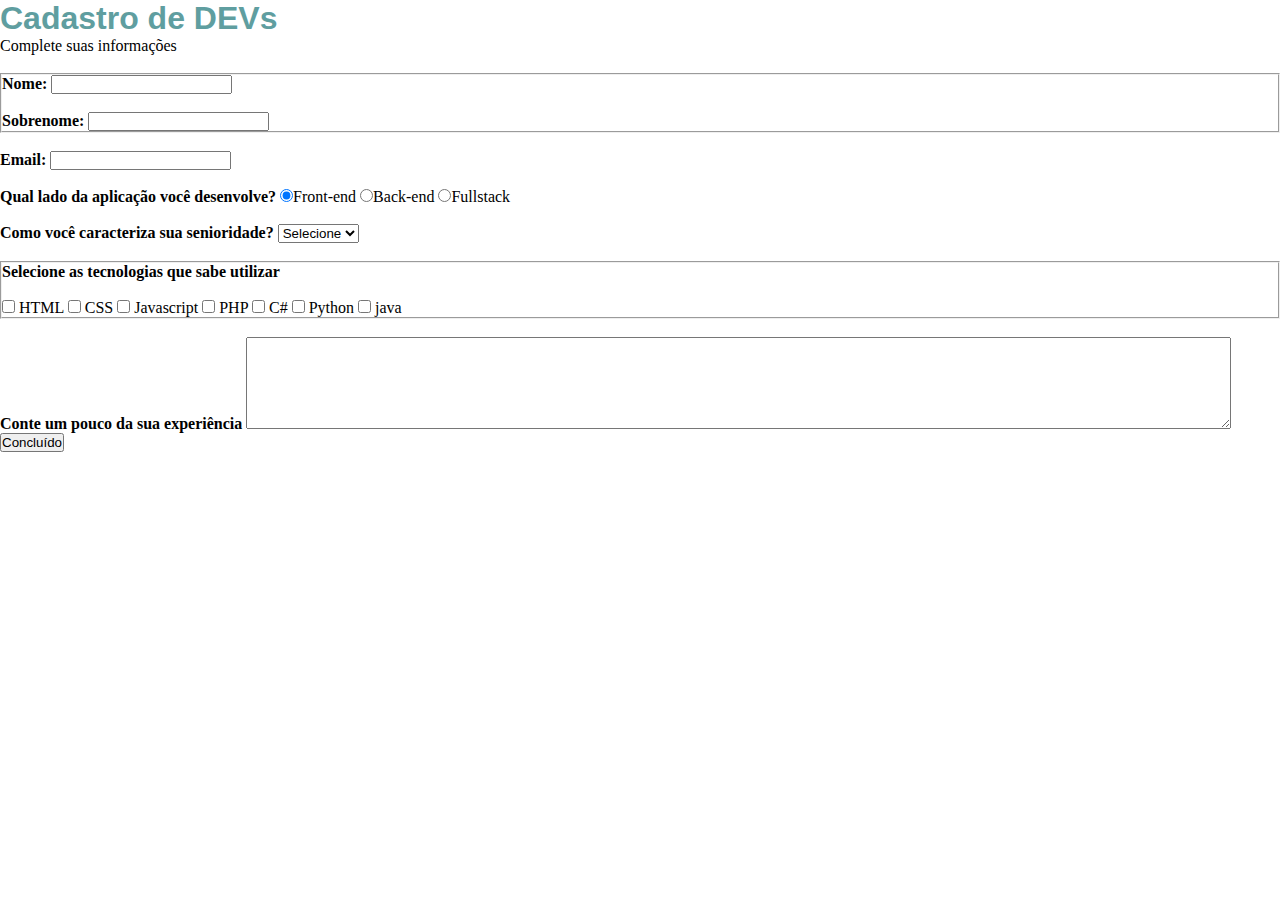
==== formulário.html @ 7fe31552 "first commit" ====
<!DOCTYPE html>
<html lang="pt-br">
<head>
    <meta charset="UTF-8">
    <meta name="viewport" content="width=device-width, initial-scale=1.0">
    <title>Cadastro</title>
    <link rel="stylesheet" href="formulário.css" media="screen">
</head>
<body>
    <div class="campo">
        <h1 id="titulo">Cadastro de DEVs</h1>
        <p id="subtitulo">Complete suas informações</p>
        <br>
    </div>
    <form action="">
        <fieldset class="grupo">
            <div class="campo">
                <label for="nome"><strong>Nome: </strong></label>
                <input type="text" name="nome" id="nome" required>
                <br><br>
            </div>
            <div class="campo">
                <label for="sobrenome"><strong>Sobrenome: </strong></label>
                <input type="text" name="sobrenome" id="sobrenome" required>
            </div>
        </fieldset>
        <div class="campo">
            <br>
            <label for="email"><strong>Email: </strong></label>
            <input type="email" name="email" id="email" required>
        </div>
        <div class="campo">
            <br>
            <label><strong>Qual lado da aplicação você desenvolve?</strong></label>
            <label>
                <input type="radio" name="devweb" value="frontend" checked>Front-end
            </label>
            <label>
                <input type="radio" name="devweb" value="backend">Back-end
            </label>
            <label>
                <input type="radio" name="devweb" value="fullstck">Fullstack
            </label>
        </div>
        <div class="campo">
            <br>
            <label for="senioridade"><strong>Como você caracteriza sua senioridade?</strong></label>
            <select id="senioridade">
                <option value="" selected disabled>Selecione</option>
                <option>Junior</option>
                <option>Pleno</option>
                <option>Senior</option>
            </select>
            <br><br>
        </div>
        <fieldset class="grupo">
        
            <div class="campo">
                <label><strong>Selecione as tecnologias que sabe utilizar</strong></label><br><br>
                <input type="checkbox" name="tecnologia1" name="tecnologia1" value="HTML">
                <label for="tecnologia1">HTML</label>
                <input type="checkbox" name="tecnologia2" name="tecnologia2" value="CSS">
                <label for="tecnologia2">CSS</label>
                <input type="checkbox" name="tecnologia3" name="tecnologia3" value="js">
                <label for="tecnologia3">Javascript</label>
                <input type="checkbox" name="tecnologia4" name="tecnologia4" value="php">
                <label for="tecnologia4">PHP</label>
                <input type="checkbox" name="tecnologia5" name="tecnologia5" value="c#">
                <label for="tecnologia5">C#</label>
                <input type="checkbox" name="tecnologia6" name="tecnologia6" value="python">
                <label for="tecnologia6">Python</label>
                <input type="checkbox" name="tecnologia7" name="tecnologia7" value="java">
                <label for="tecnologia7">java</label>
            </div>
        </fieldset>
        <div class="campo">
            <br>
            <label><strong>Conte um pouco da sua experiência</strong></label>
            <textarea rows="6" style="width: 26cm" id="experiência" name="experiencia"></textarea>
        </div>
        <button class="botao" type="submit">Concluído</button>
    </form>
</body>
</html>
---- formulário.css ----
*{
    margin: 0;
    padding: 0;
}
#titulo{
    font-family: 'Segoe UI', Tahoma, Geneva, Verdana, sans-serif;
    color: cadetblue;
    margin-left: ;
}
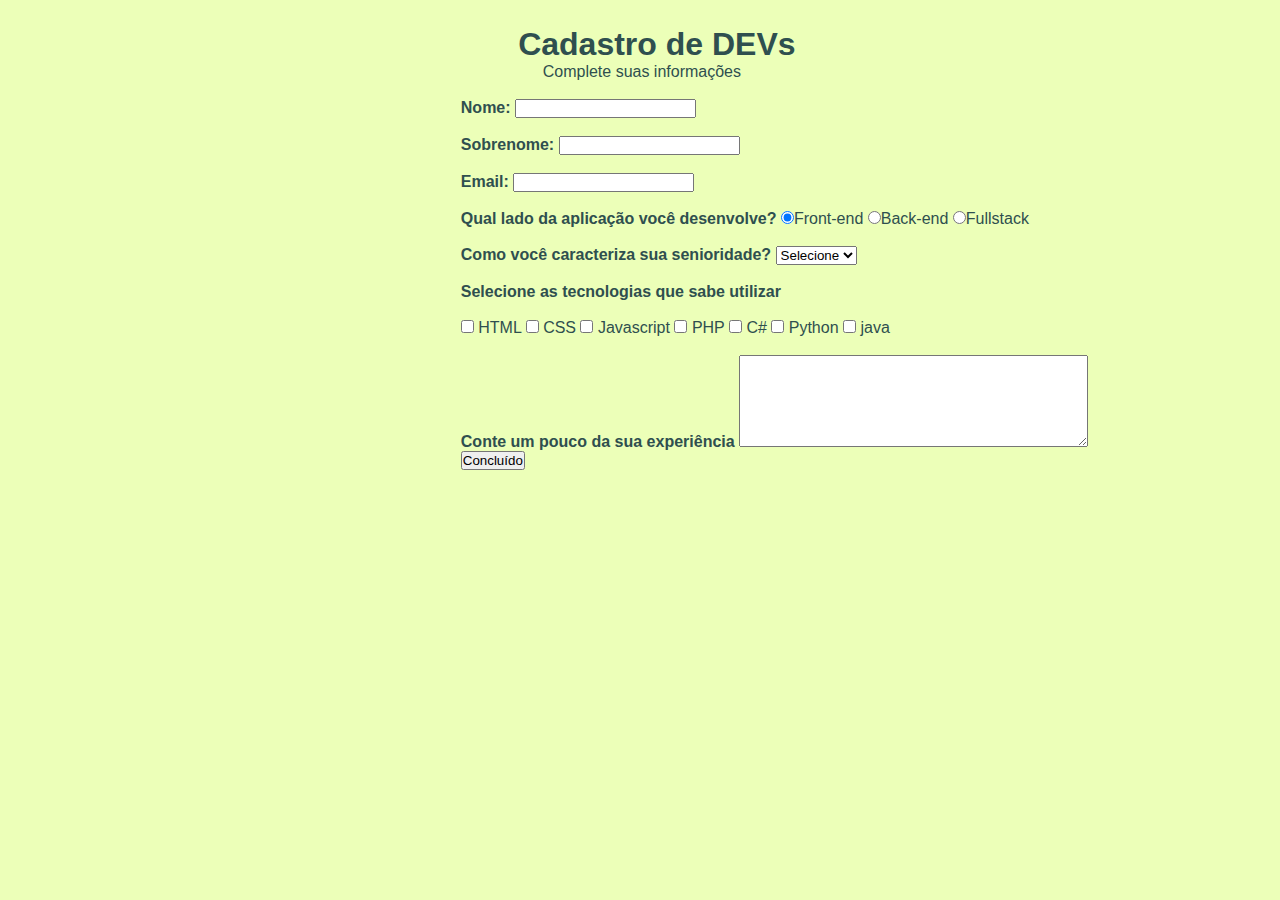
==== commit d3f0c4ad: "first commit" ====
--- a/formulário.html
+++ b/formulário.html
@@ -76,7 +76,7 @@
         <div class="campo">
             <br>
             <label><strong>Conte um pouco da sua experiência</strong></label>
-            <textarea rows="6" style="width: 26cm" id="experiência" name="experiencia"></textarea>
+            <textarea rows="6" style="width: 26em" id="experiência" name="experiencia"></textarea>
         </div>
         <button class="botao" type="submit">Concluído</button>
     </form>
--- a/formulário.css
+++ b/formulário.css
@@ -4,6 +4,23 @@
 }
 #titulo{
     font-family: 'Segoe UI', Tahoma, Geneva, Verdana, sans-serif;
-    color: cadetblue;
-    margin-left: ;
+    color: darkslategray;
+    margin-left: 7%;
+}
+#subtitulo{
+    font-family: 'Segoe UI', Tahoma, Geneva, Verdana, sans-serif;
+    color: darkslategrey;
+    margin-left: 10%;
+}
+fieldset{
+    border: 0;
+}
+body{
+    background-color: rgb(236, 255, 184);
+    font-family: 'Segoe UI', Tahoma, Geneva, Verdana, sans-serif;
+    font-size: 1em;
+    color: darkslategrey;
+    margin-left: 36%;
+    margin-top: 2%;
+    justify-content: center;
 }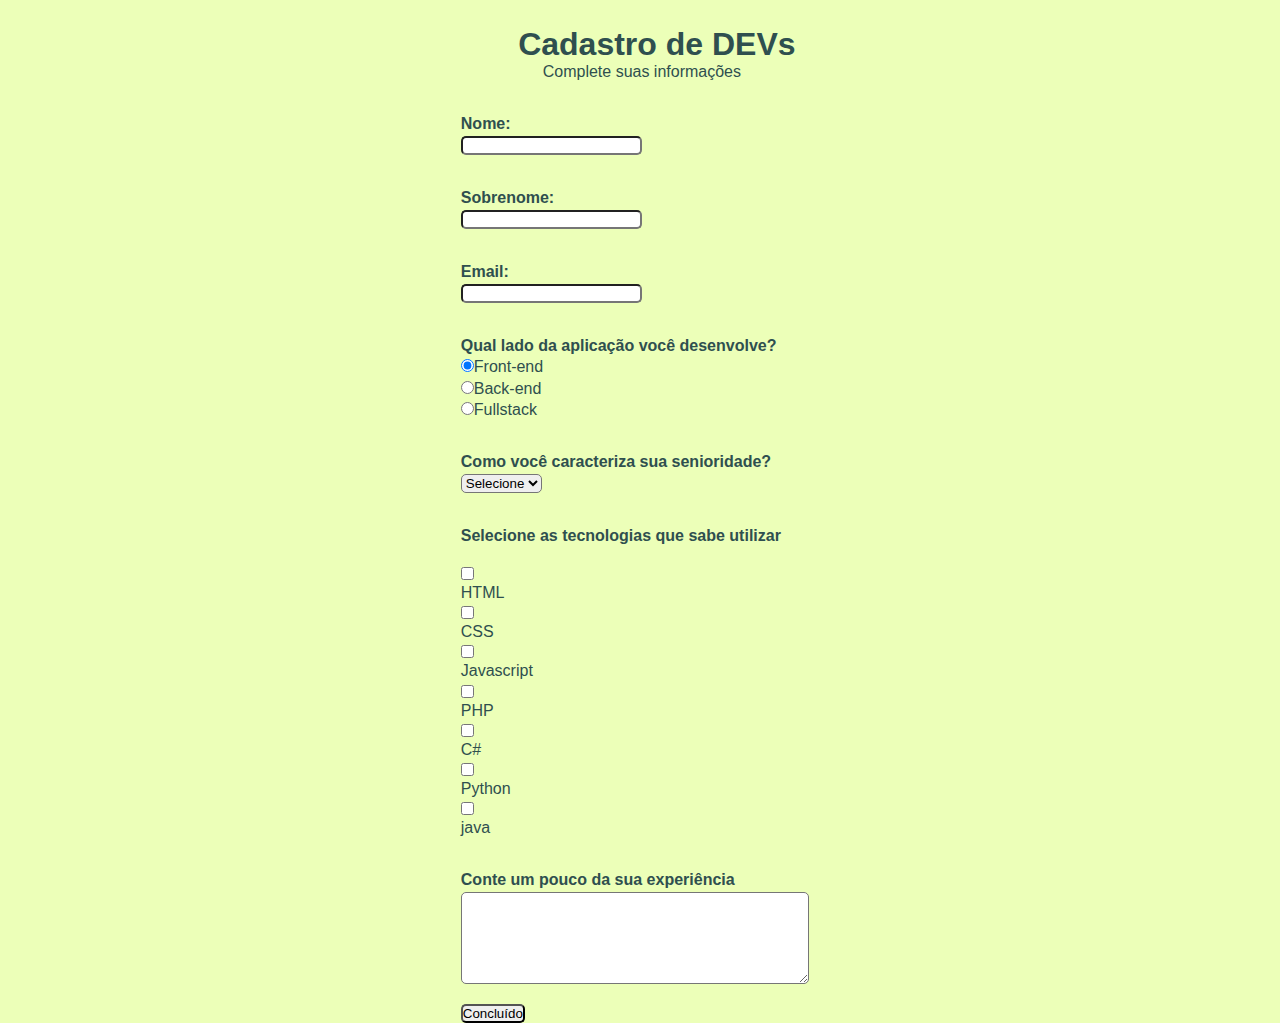
==== commit 2e3c9481: "first commit" ====
--- a/formulário.html
+++ b/formulário.html
@@ -56,7 +56,7 @@
         <fieldset class="grupo">
         
             <div class="campo">
-                <label><strong>Selecione as tecnologias que sabe utilizar</strong></label><br><br>
+                <label><strong>Selecione as tecnologias que sabe utilizar</strong></label><br>
                 <input type="checkbox" name="tecnologia1" name="tecnologia1" value="HTML">
                 <label for="tecnologia1">HTML</label>
                 <input type="checkbox" name="tecnologia2" name="tecnologia2" value="CSS">
--- a/formulário.css
+++ b/formulário.css
@@ -23,4 +23,15 @@
     margin-left: 36%;
     margin-top: 2%;
     justify-content: center;
+}
+input, select, textarea, button{
+    border-radius: 5px;
+}
+.campo{
+    margin-bottom: 1em;
+}
+.campo label{
+    margin-bottom: 0.2em;
+    color: darkslategray;
+    display: block;
 }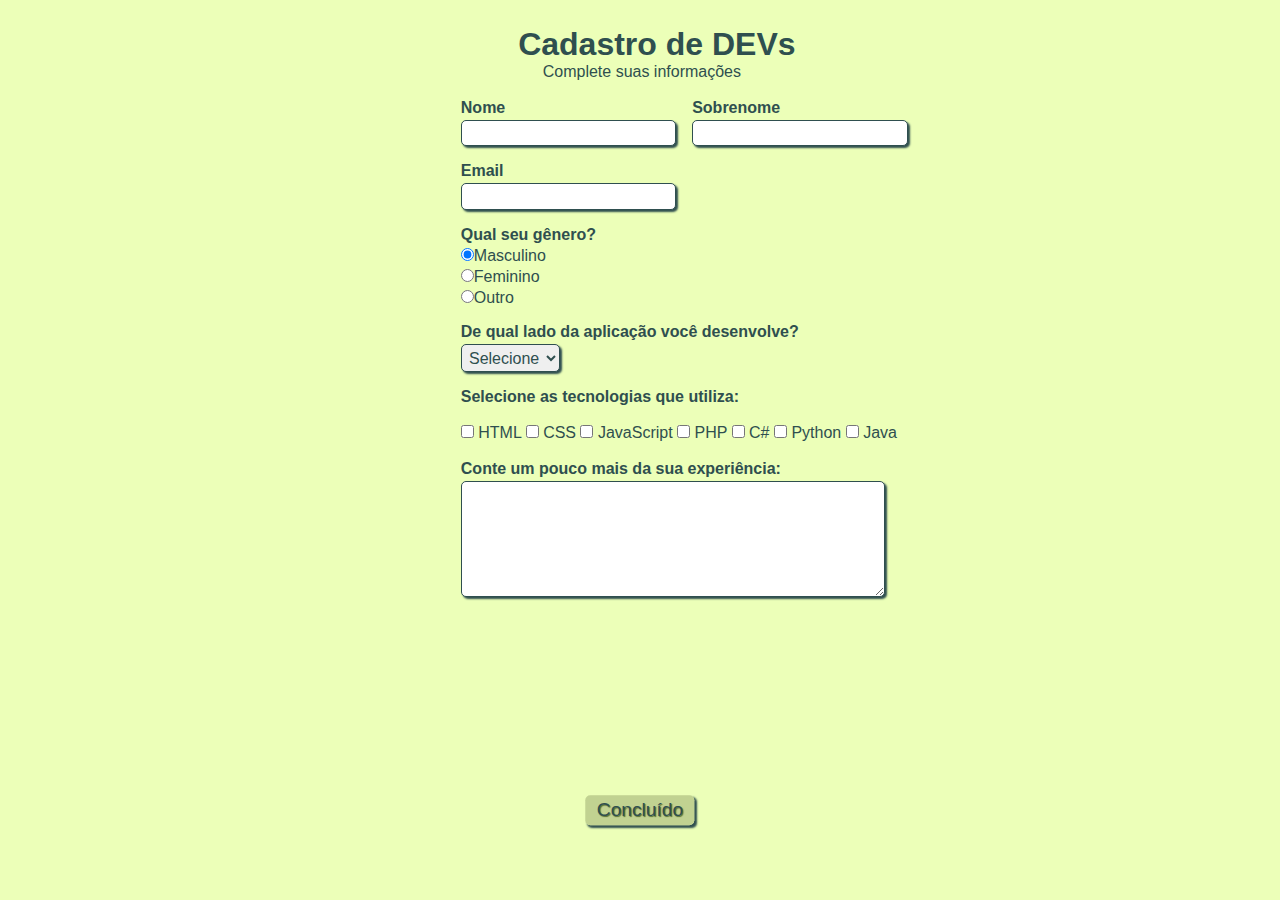
==== commit e6964aae: "first commit" ====
--- a/formulário.html
+++ b/formulário.html
@@ -1,84 +1,84 @@
-<!DOCTYPE html>
-<html lang="pt-br">
-<head>
-    <meta charset="UTF-8">
-    <meta name="viewport" content="width=device-width, initial-scale=1.0">
-    <title>Cadastro</title>
-    <link rel="stylesheet" href="formulário.css" media="screen">
-</head>
-<body>
-    <div class="campo">
-        <h1 id="titulo">Cadastro de DEVs</h1>
-        <p id="subtitulo">Complete suas informações</p>
-        <br>
-    </div>
-    <form action="">
-        <fieldset class="grupo">
+<!doctype html>
+<html>
+    <head>
+        <meta charset="utf-8">
+        <meta name="viewport" content="width=device-width, initial-scale=1, shrink-to-fit=no">
+        <link rel="stylesheet" href="formulário.css">
+        <title>Cadastro</title>
+    </head>
+    <body>  
+        <div>
+            <h1 id="titulo">Cadastro de DEVs</h1>
+            <p id="subtitulo">Complete suas informações</p>
+            <br>
+        </div>
+        <form>
+
+            <fieldset class="grupo">
+    
+                <div class="campo">
+                    <label for="nome"><strong>Nome</strong></label>
+                    <input type="text" name="nome" id="nome" required>
+                </div>
+                <div class="campo">
+                    <label for="sobrenome"><strong>Sobrenome</strong></label>
+                    <input type="text" name="sobrenome" id="sobrenome" required>
+                </div>
+            </fieldset> 
             <div class="campo">
-                <label for="nome"><strong>Nome: </strong></label>
-                <input type="text" name="nome" id="nome" required>
-                <br><br>
+                <label for="email"><strong>Email</strong></label>
+                <input type="email" name="email" id="email" required>
             </div>
             <div class="campo">
-                <label for="sobrenome"><strong>Sobrenome: </strong></label>
-                <input type="text" name="sobrenome" id="sobrenome" required>
+                <label><strong>Qual seu gênero?</strong></label>
+                <label>
+                    <input type="radio" name="devweb" value="frontend" checked>Masculino
+                </label>
+                <label>
+                    <input type="radio" name="devweb" value="backend">Feminino
+                </label>
+                <label>
+                    <input type="radio" name="devweb" value="fullstack">Outro
+                </label>
             </div>
-        </fieldset>
-        <div class="campo">
-            <br>
-            <label for="email"><strong>Email: </strong></label>
-            <input type="email" name="email" id="email" required>
-        </div>
-        <div class="campo">
-            <br>
-            <label><strong>Qual lado da aplicação você desenvolve?</strong></label>
-            <label>
-                <input type="radio" name="devweb" value="frontend" checked>Front-end
-            </label>
-            <label>
-                <input type="radio" name="devweb" value="backend">Back-end
-            </label>
-            <label>
-                <input type="radio" name="devweb" value="fullstck">Fullstack
-            </label>
-        </div>
-        <div class="campo">
-            <br>
-            <label for="senioridade"><strong>Como você caracteriza sua senioridade?</strong></label>
-            <select id="senioridade">
-                <option value="" selected disabled>Selecione</option>
-                <option>Junior</option>
-                <option>Pleno</option>
-                <option>Senior</option>
-            </select>
-            <br><br>
-        </div>
-        <fieldset class="grupo">
-        
             <div class="campo">
-                <label><strong>Selecione as tecnologias que sabe utilizar</strong></label><br>
-                <input type="checkbox" name="tecnologia1" name="tecnologia1" value="HTML">
-                <label for="tecnologia1">HTML</label>
-                <input type="checkbox" name="tecnologia2" name="tecnologia2" value="CSS">
-                <label for="tecnologia2">CSS</label>
-                <input type="checkbox" name="tecnologia3" name="tecnologia3" value="js">
-                <label for="tecnologia3">Javascript</label>
-                <input type="checkbox" name="tecnologia4" name="tecnologia4" value="php">
-                <label for="tecnologia4">PHP</label>
-                <input type="checkbox" name="tecnologia5" name="tecnologia5" value="c#">
-                <label for="tecnologia5">C#</label>
-                <input type="checkbox" name="tecnologia6" name="tecnologia6" value="python">
-                <label for="tecnologia6">Python</label>
-                <input type="checkbox" name="tecnologia7" name="tecnologia7" value="java">
-                <label for="tecnologia7">java</label>
+                <label for="senioridade"><strong>De qual lado da aplicação você desenvolve?</strong></label>
+                <select id="senioridade" required>
+                  <option selected disabled value="">Selecione</option>
+                  <option>Front-end</option>
+                  <option>Back-end</option>
+                  <option>Fullstack</option>
+                </select>
             </div>
-        </fieldset>
-        <div class="campo">
-            <br>
-            <label><strong>Conte um pouco da sua experiência</strong></label>
-            <textarea rows="6" style="width: 26em" id="experiência" name="experiencia"></textarea>
-        </div>
-        <button class="botao" type="submit">Concluído</button>
-    </form>
-</body>
-</html>+
+            <fieldset class="grupo">
+                <div id="check">
+                    <label><strong>Selecione as tecnologias que utiliza:</strong></label><br><br>
+                    <input type="checkbox" id="tecnologia1" name="tecnologia1" value="HTML">
+                    <label for="tecnologia1"> HTML</label>
+                    <input type="checkbox" id="tecnologia2" name="tecnologia2" value="CSS">
+                    <label for="tecnologia2"> CSS</label>
+                    <input type="checkbox" id="tecnologia3" name="tecnologia3" value="JavaScript">
+                    <label for="tecnologia3"> JavaScript</label>
+                    <input type="checkbox" id="tecnologia4" name="tecnologia4" value="PHP">
+                    <label for="tecnologia4"> PHP</label>
+                    <input type="checkbox" id="tecnologia5" name="tecnologia5" value="C#">
+                    <label for="tecnologia5"> C#</label>
+                    <input type="checkbox" id="tecnologia6" name="tecnologia6" value="Python">
+                    <label for="tecnologia6"> Python</label>
+                    <input type="checkbox" id="tecnologia7" name="tecnologia7" value="Java">
+                    <label for="tecnologia7"> Java</label>
+                </div>
+            </fieldset>
+            <div class="campo">
+                <br>
+                <label for="experiencia"><strong>Conte um pouco mais da sua experiência: </strong></label>
+                <textarea rows="6" style="width: 26em" id="experiencia" name="experiencia"></textarea>
+            </div>
+            <button class="botao" type="submit" onsubmit="">Concluído</button>            
+
+        </form>
+
+    </body>
+
+</html>
--- a/formulário.css
+++ b/formulário.css
@@ -12,6 +12,9 @@
     color: darkslategrey;
     margin-left: 10%;
 }
+#check {
+    display: inline-block;
+}
 fieldset{
     border: 0;
 }
@@ -25,7 +28,16 @@
     justify-content: center;
 }
 input, select, textarea, button{
+    font-family: 'Segoe UI', Tahoma, Geneva, Verdana, sans-serif;
+    font-size: 1em;
+    color: darkslategray;
     border-radius: 5px;
+}
+.grupo:before, .grupo:after {
+    display: table;
+}
+.grupo:after {
+    clear: both;
 }
 .campo{
     margin-bottom: 1em;
@@ -34,4 +46,44 @@
     margin-bottom: 0.2em;
     color: darkslategray;
     display: block;
+}
+fieldset.grupo .campo{
+    float: left;
+    margin-right: 1em;
+}
+.campo input[type="text"], .campo input[type="email"], .campo select, .campo textarea{
+    padding: 0.2em;
+    border: 1px solid darkslategrey;
+    box-shadow: 2px 2px 2px darkslategray;
+    display: block;
+}
+.campo select option{
+    padding-right: 1em;
+}
+.campo input:focus, .campo select:focus, .campo textarea:focus{
+    background: rgba(187, 204, 139, 0.884);
+}
+.botao{
+    font-size: 1.2em;
+    background: rgba(187, 204, 139, 0.884);
+    border: 0;
+    margin-bottom: 1em;
+    color: darkslategray;
+    padding: 0.2em 0.6em;
+    box-shadow: 2px 2px 2px darkslategray;
+    text-shadow: 1px 1px 1px darkolivegreen;
+    position: absolute;
+    top: 90%;
+    left: 50%;
+    margin-right: -50%;
+    transform: translate(-50%, -50%);
+}
+.botao:hover{
+    background-color: rgba(187, 204, 139, 0.884);
+    box-shadow: inset 2px 2px 2px darkolivegreen;
+    text-shadow: darkslategray;
+    color: darkolivegreen;
+}
+.botao, select{
+    cursor: pointer;
 }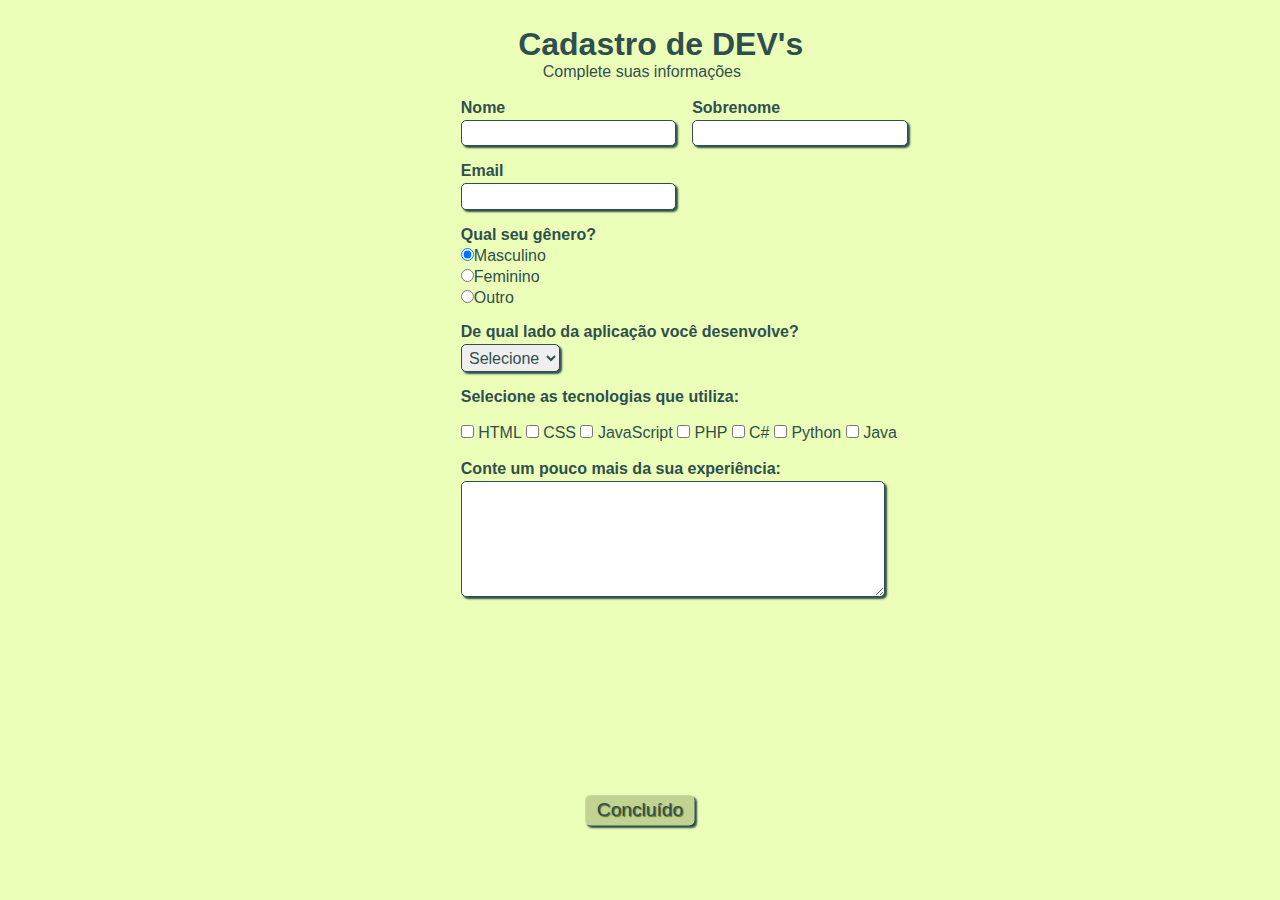
==== commit 1c90fff0: "first commit" ====
--- a/formulário.html
+++ b/formulário.html
@@ -8,7 +8,7 @@
     </head>
     <body>  
         <div>
-            <h1 id="titulo">Cadastro de DEVs</h1>
+            <h1 id="titulo">Cadastro de DEV's</h1>
             <p id="subtitulo">Complete suas informações</p>
             <br>
         </div>
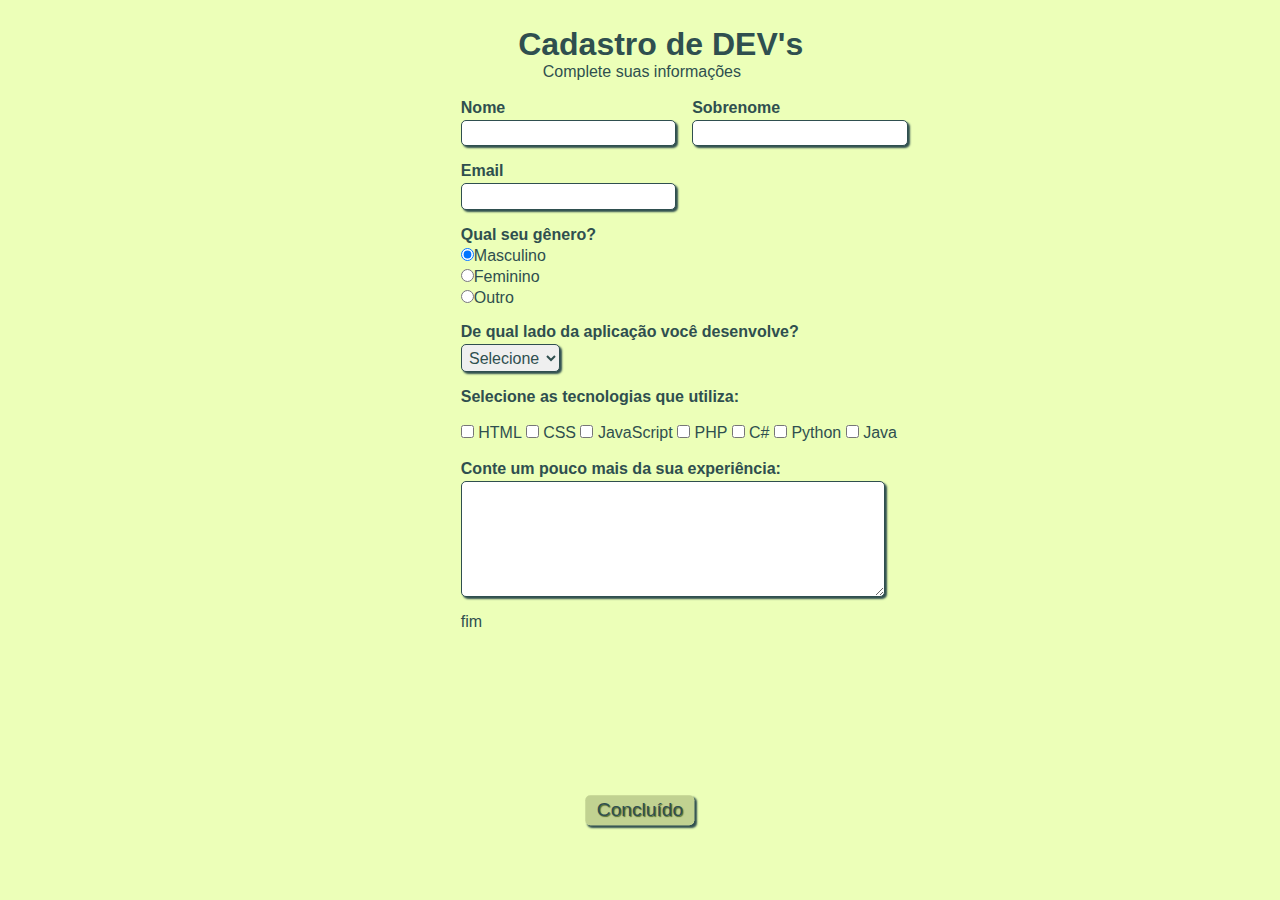
==== commit 4cf543af: "first commit" ====
--- a/formulário.html
+++ b/formulário.html
@@ -77,7 +77,8 @@
             </div>
             <button class="botao" type="submit" onsubmit="">Concluído</button>            
 
-        </form>
+        </form>  
+        <p>fim</p>
 
     </body>
 
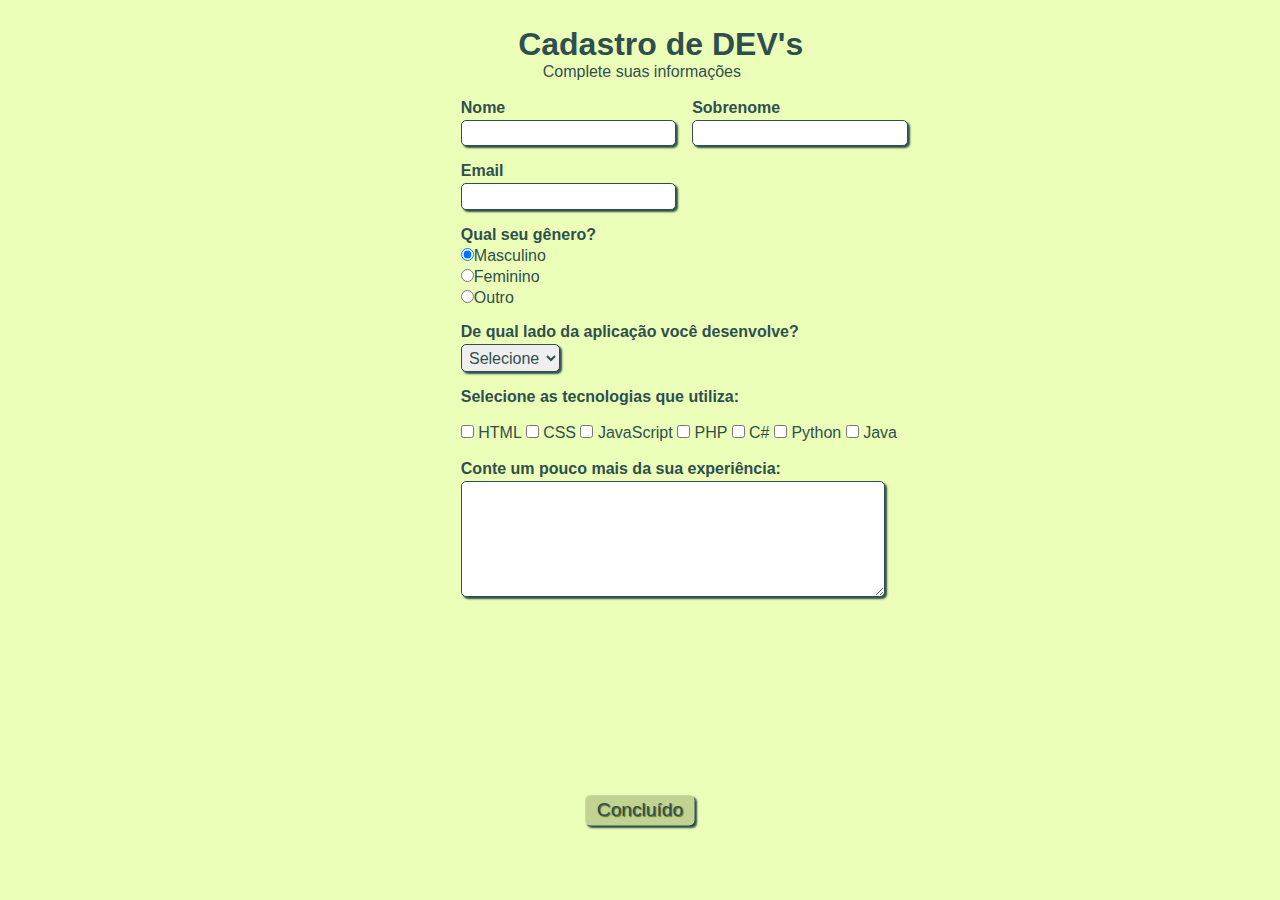
==== commit b7768661: "commit" ====
--- a/formulário.html
+++ b/formulário.html
@@ -78,8 +78,5 @@
             <button class="botao" type="submit" onsubmit="">Concluído</button>            
 
         </form>  
-        <p>fim</p>
-
     </body>
-
 </html>
